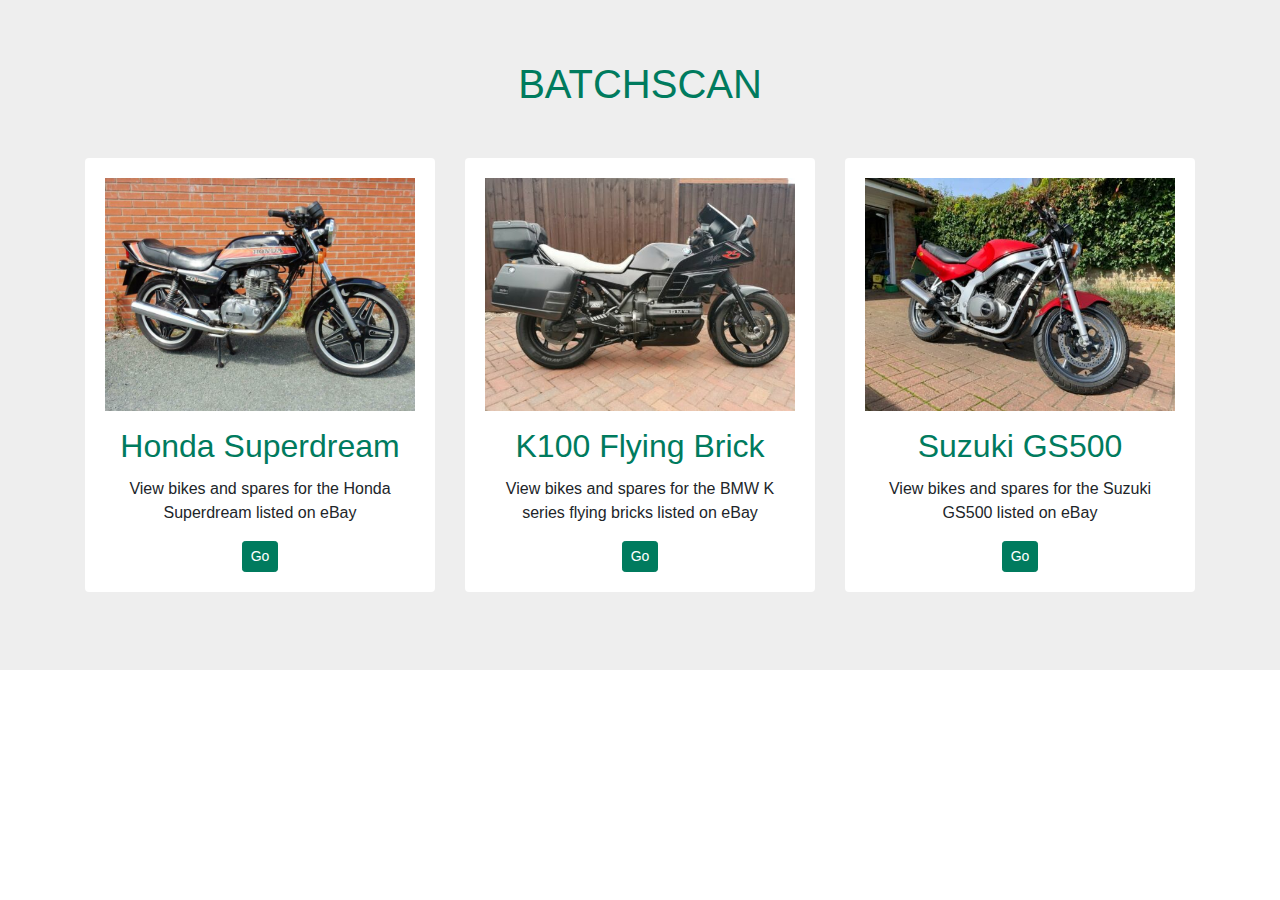
==== index.html @ 8a8bf3c5 "Update image" ====
<!DOCTYPE html>
<html lang="en">

    <head>
        <meta charset="utf-8">

        <title>Batchscan</title>
        <meta name="viewport" content="width=device-width, initial-scale=1">

        <link href="https://maxcdn.bootstrapcdn.com/bootstrap/4.0.0/css/bootstrap.min.css" rel="stylesheet" id="bootstrap-css">
        <style type="text/css">
            /* FontAwesome for working BootSnippet :> */

            @import url('https://maxcdn.bootstrapcdn.com/font-awesome/4.7.0/css/font-awesome.min.css');

            #team {
                background: #eee !important;
            }

            .btn-primary:hover,
            .btn-primary:focus {
                background-color: #108d6f;
                border-color: #108d6f;
                box-shadow: none;
                outline: none;
            }

            .btn-primary {
                color: #fff;
                background-color: #007b5e;
                border-color: #007b5e;
            }

            section {
                padding: 60px 0;
            }

            section .section-title {
                text-align: center;
                color: #007b5e;
                margin-bottom: 50px;
                text-transform: uppercase;
            }

            #team .card {
                border: none;
                background: #ffffff;
            }

            .frontside {
                position: relative;
                -webkit-transform: rotateY(0deg);
                -ms-transform: rotateY(0deg);
                z-index: 2;
                margin-bottom: 30px;
            }

            .backside {
                position: absolute;
                top: 0;
                left: 0;
                background: white;
                -webkit-transform: rotateY(-180deg);
                -moz-transform: rotateY(-180deg);
                -o-transform: rotateY(-180deg);
                -ms-transform: rotateY(-180deg);
                transform: rotateY(-180deg);
                -webkit-box-shadow: 5px 7px 9px -4px rgb(158, 158, 158);
                -moz-box-shadow: 5px 7px 9px -4px rgb(158, 158, 158);
                box-shadow: 5px 7px 9px -4px rgb(158, 158, 158);
            }

            .frontside,
            .backside {
                -webkit-backface-visibility: hidden;
                -moz-backface-visibility: hidden;
                -ms-backface-visibility: hidden;
                backface-visibility: hidden;
                -webkit-transition: 1s;
                -webkit-transform-style: preserve-3d;
                -moz-transition: 1s;
                -moz-transform-style: preserve-3d;
                -o-transition: 1s;
                -o-transform-style: preserve-3d;
                -ms-transition: 1s;
                -ms-transform-style: preserve-3d;
                transition: 1s;
                transform-style: preserve-3d;
            }

            .frontside .card,
            .backside .card {
                min-height: 312px;
            }

            .backside .card a {
                font-size: 18px;
                color: #007b5e !important;
            }

            .frontside .card .card-title,
            .backside .card .card-title {
                color: #007b5e !important;
            }

            .frontside .card .card-body img {}

            .page-link {
                color: #0000FF !important;
            }

            .page-item.active .page-link {
                z-index: 1;
                color: #fff !important;
                background-color: #007b5e;
                border-color: #007b5e;
            }

            a {
                color: #0000FF;
            }

            ;
        </style>

        <script data-ad-client="ca-pub-8371692745987188" async src="https://pagead2.googlesyndication.com/pagead/js/adsbygoogle.js"></script>
        <script src="https://cdnjs.cloudflare.com/ajax/libs/jquery/3.2.1/jquery.min.js"></script>
        <script src="https://maxcdn.bootstrapcdn.com/bootstrap/4.0.0/js/bootstrap.min.js"></script>

        <script>
            window._epn = {
                campaign: 5338733485
            };
        </script>

        <script src="https://epnt.ebay.com/static/epn-smart-tools.js"></script>
        <!-- Global site tag (gtag.js) - Google Analytics -->
        <script async src="https://www.googletagmanager.com/gtag/js?id=UA-177804611-1"></script>

        <script>
            window.dataLayer = window.dataLayer || [];

            function gtag() {
                dataLayer.push(arguments);
            }
            gtag('js', new Date());

            gtag('config', 'UA-177804611-1');
        </script>

        <script src='https://api.mapbox.com/mapbox-gl-js/v1.12.0/mapbox-gl.js'></script>
        <link href='https://api.mapbox.com/mapbox-gl-js/v1.12.0/mapbox-gl.css' rel='stylesheet' />
    </head>

    <body>
        <!-- Team -->
        <section id="team" class="pb-5">
            <div class="container">
                <h1 class="section-title h1">Batchscan</h1>
                <div class="row">
                    <div class="col-xs-12 col-sm-6 col-md-4">
                        <div class="image-flip" ontouchstart="this.classList.toggle('hover');">
                            <div class="mainflip">
                                <div class="frontside">
                                    <div class="card">
                                        <div class="card-body text-center">
                                            <p>
                                                <a href="https://superdream.batchscan.co.uk">
                                                    <img class="img-fluid toggle-map" src="./superdream.jpg" aria-label="Honda Superdream motorcycle"
                                                        alt="Honda Superdream motorcycle">
                                                </a>
                                            </p>
                                            <h2 class="card-title">Honda Superdream</h2>
                                            <p class="card-text">
                                                View bikes and spares for the Honda Superdream listed on eBay
                                            </p>
                                            <p class="card-text">
                                                <a href="https://superdream.batchscan.co.uk" class="btn btn-primary btn-sm">Go</a>
                                            </p>
                                        </div>
                                    </div>
                                </div>
                            </div>
                        </div>
                    </div>
                    <div class="col-xs-12 col-sm-6 col-md-4">
                        <div class="image-flip" ontouchstart="this.classList.toggle('hover');">
                            <div class="mainflip">
                                <div class="frontside">
                                    <div class="card">
                                        <div class="card-body text-center">
                                            <p>
                                                <a href="https://k100.batchscan.co.uk">
                                                    <img class="img-fluid toggle-map" src="./k100.jpg" aria-label="BMW K100 motorcycle"
                                                        alt="BMW K100 motorcycle">
                                                </a>
                                            </p>
                                            <h2 class="card-title">K100 Flying Brick</h2>
                                            <p class="card-text">
                                                View bikes and spares for the BMW K series flying bricks listed on eBay
                                            </p>
                                            <p class="card-text">
                                                <a href="https://k100.batchscan.co.uk" class="btn btn-primary btn-sm">Go</a>
                                            </p>
                                        </div>
                                    </div>
                                </div>
                            </div>
                        </div>
                    </div>
                    <div class="col-xs-12 col-sm-6 col-md-4">
                        <div class="image-flip" ontouchstart="this.classList.toggle('hover');">
                            <div class="mainflip">
                                <div class="frontside">
                                    <div class="card">
                                        <div class="card-body text-center">
                                            <p>
                                                <a href="https://gs500.batchscan.co.uk">
                                                    <img class="img-fluid toggle-map" src="./gs500.jpg" aria-label="Suzuki GS500 motorcycle"
                                                        alt="Suzuki GS500  motorcycle">
                                                </a>
                                            </p>
                                            <h2 class="card-title">Suzuki GS500</h2>
                                            <p class="card-text">
                                                View bikes and spares for the Suzuki GS500 listed on eBay
                                            </p>
                                            <p class="card-text">
                                                <a href="https://k100.batchscan.co.uk" class="btn btn-primary btn-sm">Go</a>
                                            </p>
                                        </div>
                                    </div>
                                </div>
                            </div>
                        </div>
                    </div>
                </div>
            </div>
        </section>

    </body>

</html>
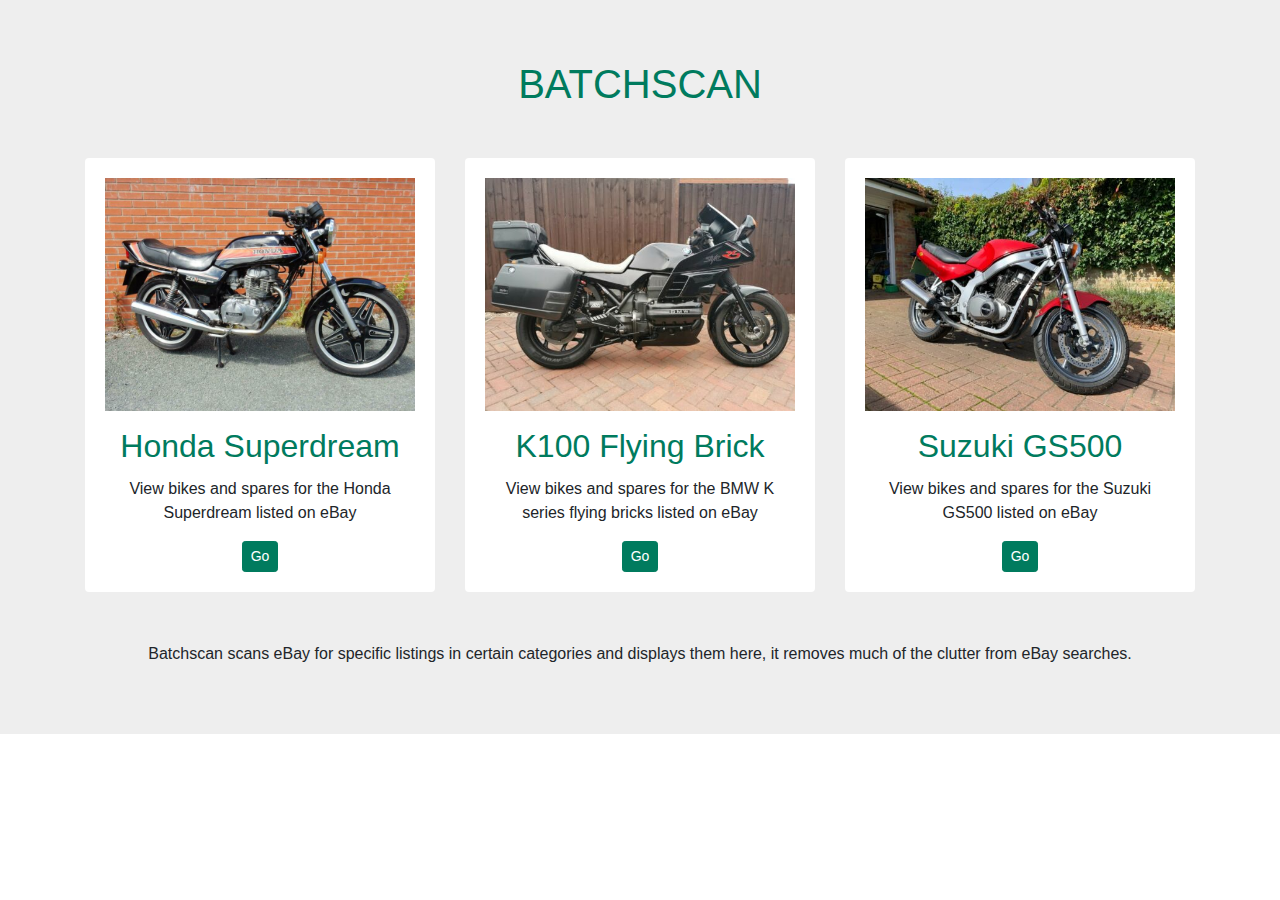
==== commit 459c59bb: "Add description" ====
--- a/index.html
+++ b/index.html
@@ -6,6 +6,8 @@
 
         <title>Batchscan</title>
         <meta name="viewport" content="width=device-width, initial-scale=1">
+        <meta name="keywords" content="">
+        <meta name="description" content="Batchscan, uses eBay and specific search terms to find items that may be of interest to you. ">
 
         <link href="https://maxcdn.bootstrapcdn.com/bootstrap/4.0.0/css/bootstrap.min.css" rel="stylesheet" id="bootstrap-css">
         <style type="text/css">
@@ -225,7 +227,7 @@
                                                 View bikes and spares for the Suzuki GS500 listed on eBay
                                             </p>
                                             <p class="card-text">
-                                                <a href="https://k100.batchscan.co.uk" class="btn btn-primary btn-sm">Go</a>
+                                                <a href="https://gs500.batchscan.co.uk" class="btn btn-primary btn-sm">Go</a>
                                             </p>
                                         </div>
                                     </div>
@@ -233,6 +235,11 @@
                             </div>
                         </div>
                     </div>
+                    <div class="card-body text-center">
+                        <p class="card-text">
+                            Batchscan scans eBay for specific listings in certain categories and displays them here, it removes much of the clutter from eBay searches.
+                        </p>
+                    </div>
                 </div>
             </div>
         </section>
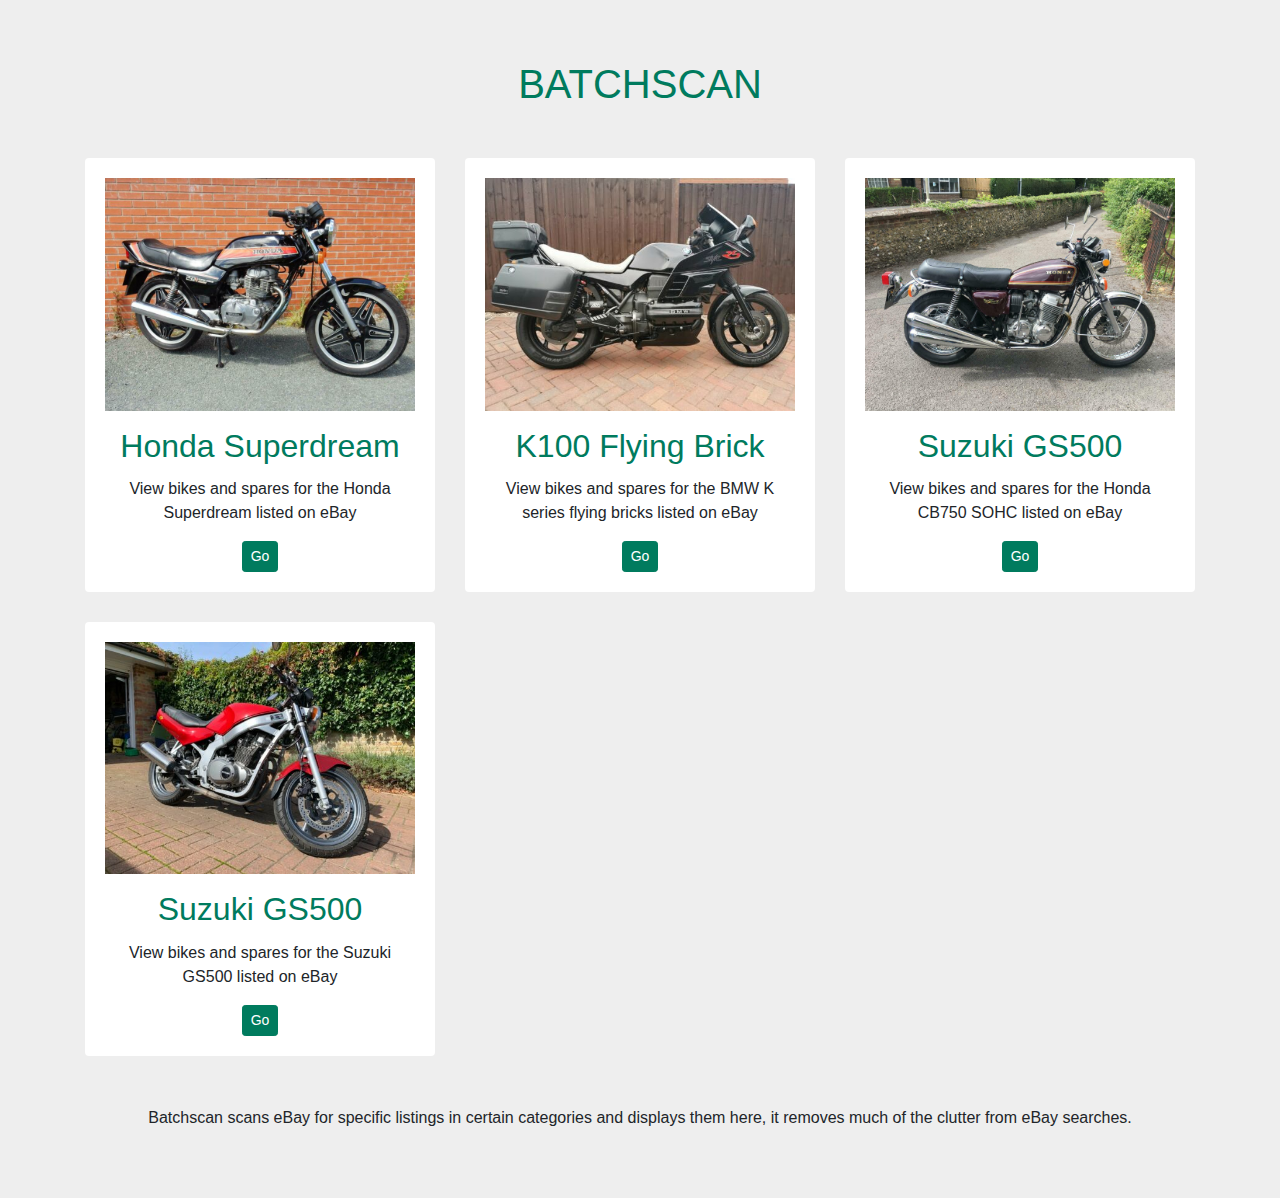
==== commit 28f49d7f: "Add CB750" ====
--- a/index.html
+++ b/index.html
@@ -125,7 +125,6 @@
             ;
         </style>
 
-        <script data-ad-client="ca-pub-8371692745987188" async src="https://pagead2.googlesyndication.com/pagead/js/adsbygoogle.js"></script>
         <script src="https://cdnjs.cloudflare.com/ajax/libs/jquery/3.2.1/jquery.min.js"></script>
         <script src="https://maxcdn.bootstrapcdn.com/bootstrap/4.0.0/js/bootstrap.min.js"></script>
 
@@ -217,6 +216,31 @@
                                     <div class="card">
                                         <div class="card-body text-center">
                                             <p>
+                                                <a href="https://honda-sohc.batchscan.co.uk">
+                                                    <img class="img-fluid toggle-map" src="./cb750-sohc.jpg" aria-label="Honda CB750 SOHC motorcycle"
+                                                        alt="Honda CB750 SOHC motorcycle">
+                                                </a>
+                                            </p>
+                                            <h2 class="card-title">Suzuki GS500</h2>
+                                            <p class="card-text">
+                                                View bikes and spares for the Honda CB750 SOHC listed on eBay
+                                            </p>
+                                            <p class="card-text">
+                                                <a href="https://honda-sohc.batchscan.co.uk" class="btn btn-primary btn-sm">Go</a>
+                                            </p>
+                                        </div>
+                                    </div>
+                                </div>
+                            </div>
+                        </div>
+                    </div>
+                    <div class="col-xs-12 col-sm-6 col-md-4">
+                        <div class="image-flip" ontouchstart="this.classList.toggle('hover');">
+                            <div class="mainflip">
+                                <div class="frontside">
+                                    <div class="card">
+                                        <div class="card-body text-center">
+                                            <p>
                                                 <a href="https://gs500.batchscan.co.uk">
                                                     <img class="img-fluid toggle-map" src="./gs500.jpg" aria-label="Suzuki GS500 motorcycle"
                                                         alt="Suzuki GS500  motorcycle">
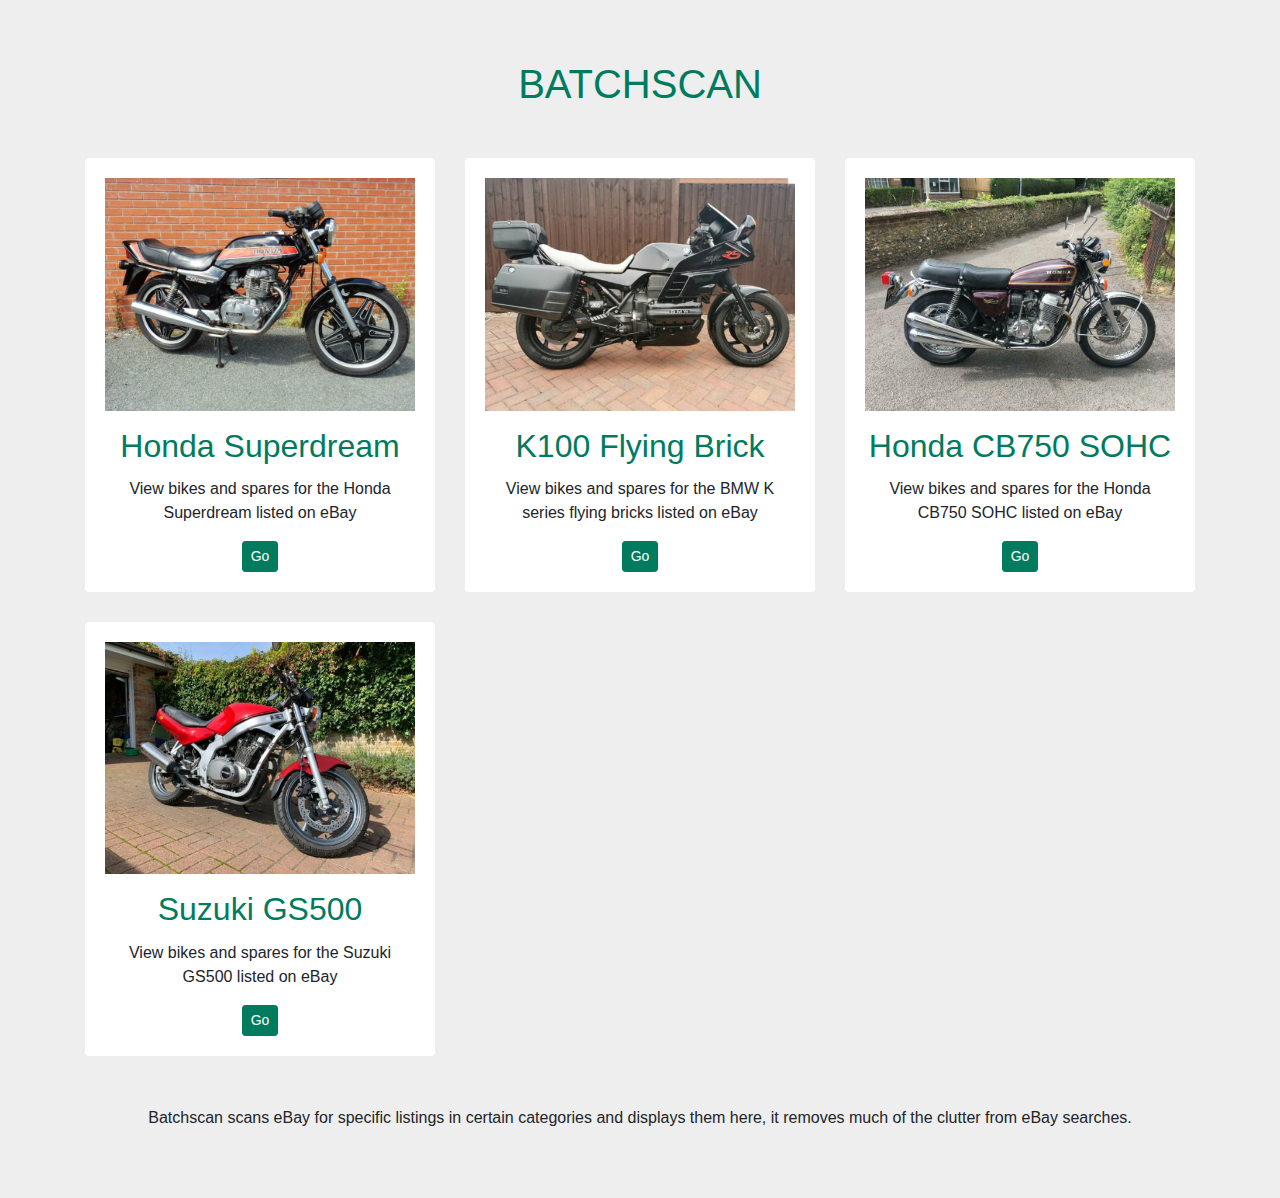
==== commit 82213138: "Correct Title" ====
--- a/index.html
+++ b/index.html
@@ -221,7 +221,7 @@
                                                         alt="Honda CB750 SOHC motorcycle">
                                                 </a>
                                             </p>
-                                            <h2 class="card-title">Suzuki GS500</h2>
+                                            <h2 class="card-title">Honda CB750 SOHC</h2>
                                             <p class="card-text">
                                                 View bikes and spares for the Honda CB750 SOHC listed on eBay
                                             </p>
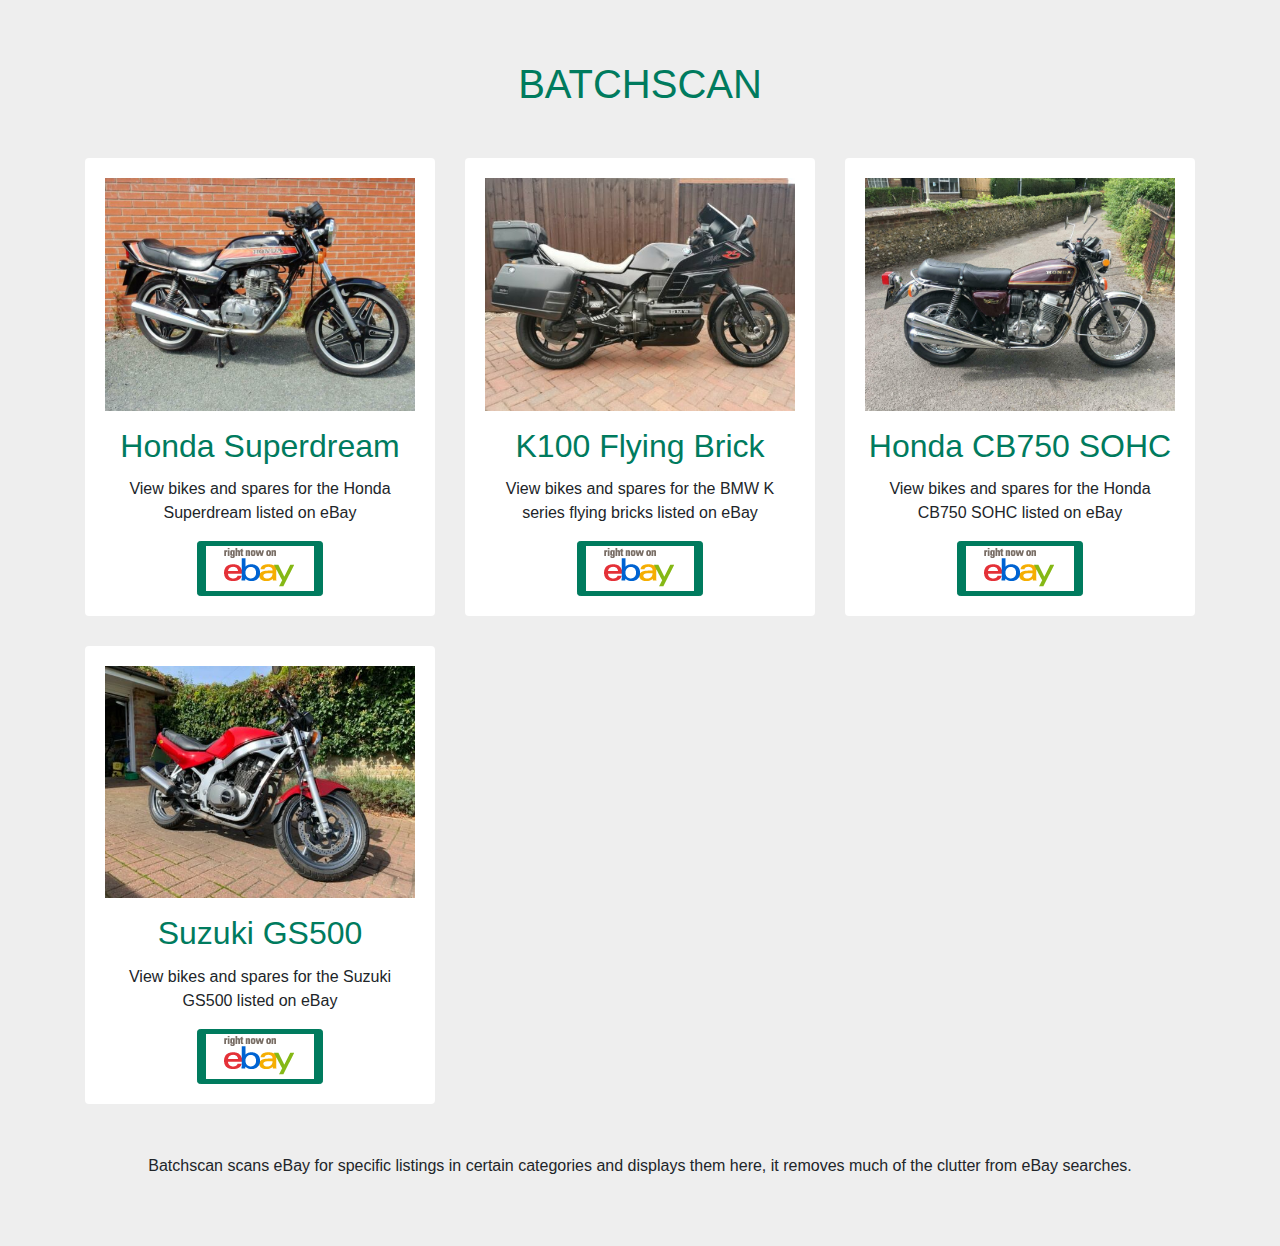
==== commit a33694b8: "eBay logos" ====
--- a/index.html
+++ b/index.html
@@ -176,7 +176,8 @@
                                                 View bikes and spares for the Honda Superdream listed on eBay
                                             </p>
                                             <p class="card-text">
-                                                <a href="https://superdream.batchscan.co.uk" class="btn btn-primary btn-sm">Go</a>
+                                                <a href="https://superdream.batchscan.co.uk" class="btn btn-primary btn-sm"><img class="img-fluid toggle-map" src="./RightNow108x45.gif" aria-label="Right Now on eBay"
+                                                    alt="Right Now on eBay"></a>
                                             </p>
                                         </div>
                                     </div>
@@ -201,7 +202,8 @@
                                                 View bikes and spares for the BMW K series flying bricks listed on eBay
                                             </p>
                                             <p class="card-text">
-                                                <a href="https://k100.batchscan.co.uk" class="btn btn-primary btn-sm">Go</a>
+                                                <a href="https://k100.batchscan.co.uk" class="btn btn-primary btn-sm"><img class="img-fluid toggle-map" src="./RightNow108x45.gif" aria-label="Right Now on eBay"
+                                                    alt="Right Now on eBay"></a>
                                             </p>
                                         </div>
                                     </div>
@@ -226,7 +228,8 @@
                                                 View bikes and spares for the Honda CB750 SOHC listed on eBay
                                             </p>
                                             <p class="card-text">
-                                                <a href="https://honda-sohc.batchscan.co.uk" class="btn btn-primary btn-sm">Go</a>
+                                                <a href="https://honda-sohc.batchscan.co.uk" class="btn btn-primary btn-sm"><img class="img-fluid toggle-map" src="./RightNow108x45.gif" aria-label="Right Now on eBay"
+                                                    alt="Right Now on eBay"></a>
                                             </p>
                                         </div>
                                     </div>
@@ -251,7 +254,8 @@
                                                 View bikes and spares for the Suzuki GS500 listed on eBay
                                             </p>
                                             <p class="card-text">
-                                                <a href="https://gs500.batchscan.co.uk" class="btn btn-primary btn-sm">Go</a>
+                                                <a href="https://gs500.batchscan.co.uk" class="btn btn-primary btn-sm"><img class="img-fluid toggle-map" src="./RightNow108x45.gif" aria-label="Right Now on eBay"
+                                                    alt="Right Now on eBay"></a>
                                             </p>
                                         </div>
                                     </div>
